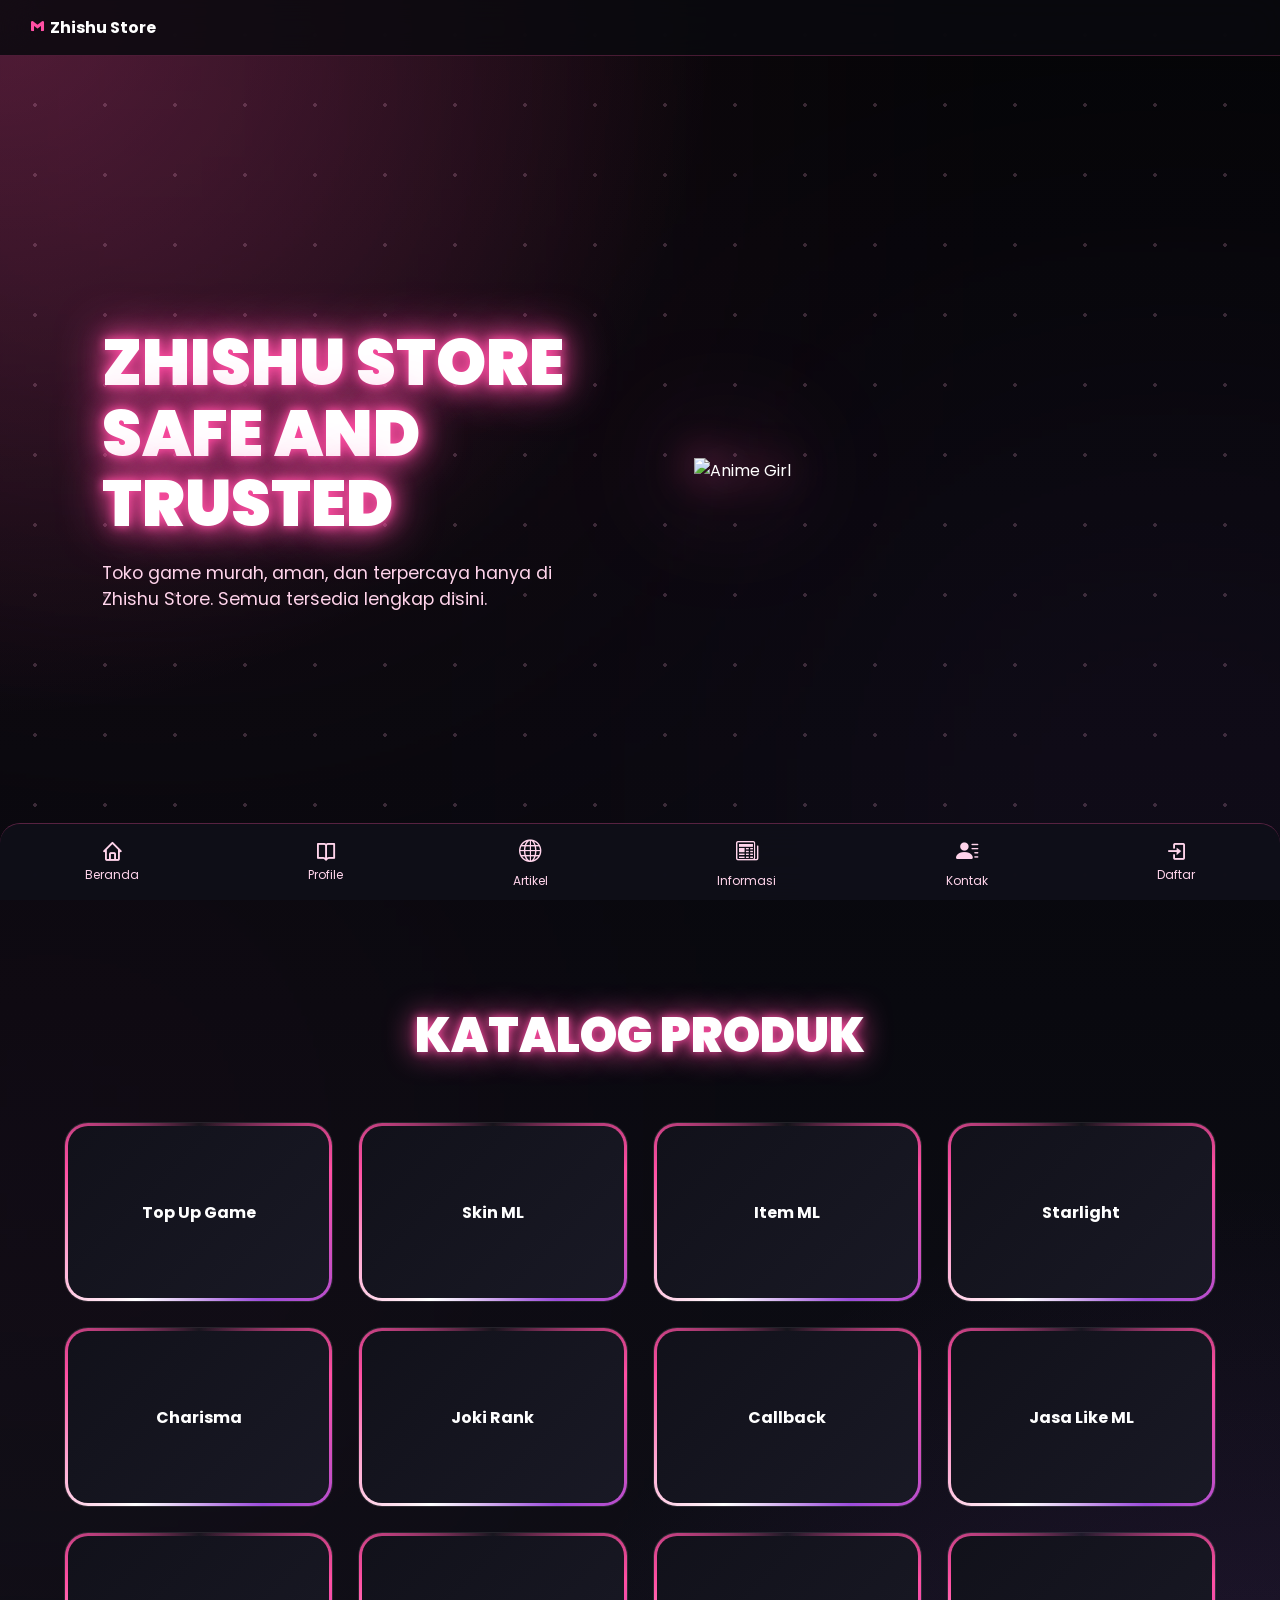
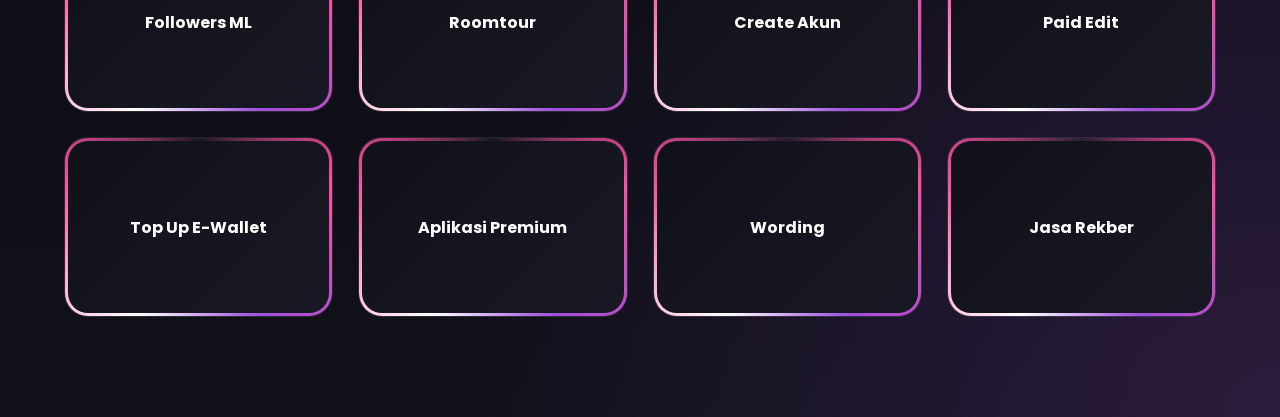
==== public/html/index.html @ 975e471a "Add files via upload" ====
<!-- Html start -->
<!DOCTYPE html>
<html lang="en">

<head>
    <meta name="google-site-verification" content="DuxQyX7RXRY8CChrpbMYSrUmc3bt_smBL58gZCs_ccA" />
    <!-- My-site -->
    <meta charset="UTF-8">
    <meta name="viewport" content="width=device-width, initial-scale=1.0">
    <meta name="description" content="Pondok pesantren tahfidz Al‑Munawwar adalah lembaga pendidikan Islam yang fokus pada hafalan Al-Qur’an dan pembinaan karakter santri.">

    <!-- Box icon cdn -->
    <link rel="stylesheet" href="https://cdn.jsdelivr.net/npm/boxicons@latest/css/boxicons.min.css">
    

    <!-- My title -->
    <title>Zhishu Store</title>

    <!-- AOS Cdn -->
    <link href="https://cdn.jsdelivr.net/npm/aos@2.3.4/dist/aos.css" rel="stylesheet">

    <!-- Link Css -->
    <link rel="stylesheet" href="../css/app.css">
    <link rel="stylesheet" href="../css/style.css">

    <script async src="https://pagead2.googlesyndication.com/pagead/js/adsbygoogle.js?client=ca-pub-1747521992125066"
     crossorigin="anonymous"></script>
     
</head>

<body>
    <!-- Header -->
    <header>
        <!-- contact-head -->
        <div class="contact-head">
            <a data-aos="zoom-in" data-aos-duration="400" href="">
                <i class="bx bxl-gmail"></i>
                <span>Zhishu Store</span>
            </a>
        </div>
    </header>
    <!-- header end -->

    <!-- navbar tablet & mobile start -->
    <div class="navbar-mobile">
        <nav class="nav-mobile">
            <a href="#">
                <i class="bx bx-home"></i>
                <span>Beranda</span>
            </a>
            <a href="" class="nav-profile">
                <i class="bx bx-book-open"></i>
                <span>Profile</span>
            </a>
            <a href="tambahan/artikel.html">
                <i class="bi bi-globe"></i>
                <span>Artikel</span>
            </a>
            <a href="" class="nav-info">
                <i class="bi bi-newspaper"></i>
                <span>Informasi</span>
            </a>
            <a href="tambahan/contact.html">
                <i class="bi bi-person-lines-fill"></i>
                <span>Kontak</span>
            </a>
            <a href="tambahan/register.html">
                <i class="bx bx-log-in"></i>
                <span>Daftar</span>
            </a>
        </nav>
    </div>
    <!-- navbar tablet & mobile end -->

    <!-- modal-profile start -->
    <div class="modal-profile">
        <div class="place">
            <a href="tambahan/struktur.html">Struktur Organisasi</a>
            <a href="tambahan/sejarah.html">Sejarah</a>
            <a href="tambahan/visi.html">Visi dan Misi</a>
            <a href="tambahan/guru.html">Guru dan Staf</a>
        </div>
    </div>
    <!-- modal-profile end -->

    <!-- modal-info start -->
    <div class="modal-info">
        <div class="place">
            <a href="tambahan/agenda.html">Agenda</a>
            <a href="tambahan/pengumuman.html">Pengumuman</a>
            <a href="tambahan/prestasi.html">Prestasi</a>
        </div>
    </div>
    <!-- modal-info end -->

    <!-- content main start -->
    <main>
        <!-- beranda start -->
<section class="beranda">
    <div class="text">
        <div class="place-text">
            <h1 data-aos="fade-up" data-aos-duration="700">
                ZHISHU STORE SAFE AND TRUSTED
            </h1>

            <p data-aos="fade-right" data-aos-duration="700">
                Toko game murah, aman, dan terpercaya hanya di Zhishu Store.
                Semua tersedia lengkap disini.
            </p>
        </div>
    </div>
        <!-- Kanan -->
    <div class="hero-anime" data-aos="fade-left" data-aos-duration="1000">
        <img src="../../assets/bg/WhatsApp Image 2026-06-01 at 14.04.52.jpeg" alt="Anime Girl">
    </div>
</section>

        <!-- tentang kami -->
        <section class="tentang" id="tentang">
            <div class="text-tentang">
                <h1 data-aos="fade-up" data-aos-duration="700">Katalog Produk</h1>
            </div>

            <!-- program -->
            <div class="place-tentang">
                <div data-aos="zoom-in" data-aos-duration="700" class="item">
                    <span>Top Up Game </span>
                </div>
                <div data-aos="zoom-in" data-aos-duration="700" class="item">
                    <span>Skin ML</span>
                </div>
                <div data-aos="zoom-in" data-aos-duration="700" class="item">
                    <span>Item ML</span>
                </div>
                <div data-aos="zoom-in" data-aos-duration="700" class="item">
                    <span>Starlight</span>
                </div>
                <div data-aos="zoom-in" data-aos-duration="700" class="item">
                    <span>Charisma</span>
                </div>
                <div data-aos="zoom-in" data-aos-duration="700" class="item">
                    <span>Joki Rank</span>
                </div>
                <div data-aos="zoom-in" data-aos-duration="700" class="item">
                    <span>Callback</span>
                </div>
                <div data-aos="zoom-in" data-aos-duration="700" class="item">
                    <span>Jasa Like ML</span>
                </div>
                <div data-aos="zoom-in" data-aos-duration="700" class="item">
                    <span>Followers ML</span>
                </div>
                <div data-aos="zoom-in" data-aos-duration="700" class="item">
                    <span>Roomtour</span>
                </div>
                <div data-aos="zoom-in" data-aos-duration="700" class="item">
                    <span>Create Akun</span>
                </div>
                <div data-aos="zoom-in" data-aos-duration="700" class="item">
                    <span>Paid Edit</span>
                </div>
                <div data-aos="zoom-in" data-aos-duration="700" class="item">
                    <span>Top Up E-Wallet</span>
                </div>
                <div data-aos="zoom-in" data-aos-duration="700" class="item">
                    <span>Aplikasi Premium</span>
                </div>
                <div data-aos="zoom-in" data-aos-duration="700" class="item">
                    <span>Wording</span>
                </div>
                <div data-aos="zoom-in" data-aos-duration="700" class="item">
                    <span>Jasa Rekber</span>
                </div>
            </div>            
        </section>
    </main>
    <!-- content main end -->


    <!-- Javascript -->
    <script src="../javascript/script.js"></script>
    <script src="../javascript/content.js"></script>
    <script src="https://cdn.jsdelivr.net/npm/aos@2.3.4/dist/aos.js"></script>
    <script>
        AOS.init();
    </script>
</body>

</html>
<!-- Html end -->
---- public/css/app.css ----
/* Font Merriweather */
@import url('https://fonts.googleapis.com/css2?family=Merriweather:ital,wght@0,300;0,400;0,700;0,900;1,300;1,400;1,700;1,900&display=swap');

/* Bootstrap icons */
@import url("https://cdn.jsdelivr.net/npm/bootstrap-icons@1.11.3/font/bootstrap-icons.min.css");
---- public/css/style.css ----
/* ===================================
   ZHISHU STORE - ANIME GAMER PINK
=================================== */

@import url('https://fonts.googleapis.com/css2?family=Poppins:wght@300;400;500;600;700;800;900&display=swap');

:root{
    --pink:#ff4fa3;
    --pink2:#ff77c8;
    --purple:#9d4edd;
    --dark:#07070c;
    --dark2:#11111a;
    --card:#151520;
    --white:#ffffff;
}

/* RESET */

*{
    margin:0;
    padding:0;
    box-sizing:border-box;
    text-decoration:none;
    list-style:none;
    font-family:'Poppins',sans-serif;
}

html{
    scroll-behavior:smooth;
}

body{
    background:
    radial-gradient(circle at top left,
    rgba(255,79,163,.25),
    transparent 30%),

    radial-gradient(circle at bottom right,
    rgba(157,78,221,.18),
    transparent 35%),

    linear-gradient(
    180deg,
    #050507,
    #09090f,
    #11111a);

    color:white;
    overflow-x:hidden;
}

/* SCROLLBAR */

::-webkit-scrollbar{
    width:8px;
}

::-webkit-scrollbar-thumb{
    background:var(--pink);
    border-radius:20px;
}

::-webkit-scrollbar-track{
    background:#090909;
}

/* HEADER */

header{
    position:fixed;
    top:0;
    width:100%;
    z-index:9999;

    background:
    rgba(10,10,15,.85);

    backdrop-filter:blur(20px);

    border-bottom:
    1px solid rgba(255,79,163,.25);

    padding:15px 30px;
}

.contact-head{
    display:flex;
    align-items:center;
    gap:10px;
}

.contact-head span{
    font-weight:700;
    color:white;
}

.contact-head i{
    color:var(--pink);
}

/* HERO */

.beranda{
    min-height:100vh;

    display:grid;
    grid-template-columns:1fr 1fr;

    align-items:center;
    gap:40px;

    padding:120px 8% 80px;

    position:relative;
    overflow:hidden;
}

/* GLOW KIRI */

.beranda::before{
    content:"";

    position:absolute;

    width:600px;
    height:600px;

    background:var(--pink);

    filter:blur(250px);

    opacity:.18;

    top:-200px;
    left:-150px;

    animation:floatGlow 8s ease-in-out infinite;
}

/* GLOW KANAN */

.beranda::after{
    content:"";

    position:absolute;

    width:500px;
    height:500px;

    background:var(--purple);

    filter:blur(250px);

    opacity:.15;

    right:-150px;
    bottom:-150px;

    animation:floatGlow2 10s ease-in-out infinite;
}

@keyframes floatGlow{
    0%,100%{
        transform:translate(0,0);
    }

    50%{
        transform:translate(40px,-40px);
    }
}

@keyframes floatGlow2{
    0%,100%{
        transform:translate(0,0);
    }

    50%{
        transform:translate(-40px,40px);
    }
}

/* TEXT */

.text{
    position:relative;
    z-index:10;
}

.text h1{
    font-size:4rem;
    line-height:1.1;
    font-weight:900;

    text-transform:uppercase;

    text-shadow:
    0 0 10px var(--pink),
    0 0 25px var(--pink),
    0 0 50px var(--pink);

    animation:titleGlow 2.5s infinite alternate;
}

@keyframes titleGlow{

    from{
        text-shadow:
        0 0 10px var(--pink),
        0 0 25px var(--pink);
    }

    to{
        text-shadow:
        0 0 15px var(--pink),
        0 0 40px var(--pink),
        0 0 70px var(--pink);
    }
}

.text p{
    margin-top:20px;
    color:#ffd4eb;
    font-size:1.1rem;
    max-width:500px;
}

/* HERO IMAGE */

.hero-anime{
    display:flex;
    justify-content:center;
    position:relative;
    z-index:10;
}

.hero-anime img{
    width:100%;
    max-width:450px;

    filter:
    drop-shadow(0 0 20px var(--pink))
    drop-shadow(0 0 60px var(--pink));

    animation:animeFloat 4s ease-in-out infinite;
}

@keyframes animeFloat{

    0%,100%{
        transform:translateY(0px);
    }

    50%{
        transform:translateY(-20px);
    }
}
/* ===================================
   KATALOG PRODUK PREMIUM
=================================== */

.tentang{
    position:relative;
    padding:100px 5%;
    overflow:hidden;
}

.tentang::before{
    content:"";

    position:absolute;

    width:500px;
    height:500px;

    background:var(--pink);

    filter:blur(250px);

    opacity:.08;

    left:-200px;
    top:0;
}

.text-tentang{
    text-align:center;
    margin-bottom:50px;
}

.text-tentang h1{
    font-size:3rem;
    font-weight:900;

    text-transform:uppercase;

    color:white;

    text-shadow:
    0 0 10px var(--pink),
    0 0 30px var(--pink);
}

/* GRID */

.place-tentang{
    display:grid;

    grid-template-columns:
    repeat(auto-fit,minmax(220px,1fr));

    gap:25px;
}

/* CARD */

.place-tentang .item{

    position:relative;

    height:180px;

    display:flex;
    justify-content:center;
    align-items:center;

    text-align:center;

    background:
    linear-gradient(
    145deg,
    rgba(255,255,255,.05),
    rgba(255,255,255,.02));

    border-radius:24px;

    overflow:hidden;

    cursor:pointer;

    transition:.4s;

    backdrop-filter:blur(15px);

    border:
    1px solid rgba(255,255,255,.08);
}

/* BORDER ANIMASI */

.place-tentang .item::before{

    content:"";

    position:absolute;

    width:300%;
    height:300%;

    background:
    conic-gradient(
    transparent,
    var(--pink),
    var(--purple),
    white,
    var(--pink),
    transparent);

    animation:
    spinBorder 5s linear infinite;
}

@keyframes spinBorder{

    from{
        transform:rotate(0deg);
    }

    to{
        transform:rotate(360deg);
    }
}

/* ISI CARD */

.place-tentang .item::after{

    content:"";

    position:absolute;

    inset:3px;

    border-radius:20px;

    background:
    linear-gradient(
    135deg,
    #11111a,
    #191925);

    z-index:1;
}

.place-tentang .item span{

    position:relative;

    z-index:2;

    font-size:1rem;
    font-weight:700;

    color:white;
}

/* HOVER */

.place-tentang .item:hover{

    transform:
    translateY(-12px)
    scale(1.03);

    box-shadow:
    0 0 20px var(--pink),
    0 0 40px var(--pink),
    0 0 80px rgba(255,79,163,.4);
}

/* ===================================
   NAVBAR MOBILE PREMIUM
=================================== */

.navbar-mobile{
    position:fixed;

    bottom:0;
    left:0;
    right:0;

    width:100%;

    z-index:99999;

    background:
    rgba(15,15,25,.95);

    backdrop-filter:blur(20px);

    border-top:
    1px solid rgba(255,79,163,.3);

    border-radius:20px 20px 0 0;

    padding:10px 0;
}

.nav-mobile{
    display:flex;
    justify-content:space-around;
    align-items:center;
}

.nav-mobile a{
    display:flex;
    flex-direction:column;
    align-items:center;

    color:#ffd4eb;

    font-size:.75rem;

    gap:4px;
}

.nav-mobile a i{
    font-size:1.4rem;
}

.nav-mobile a:hover{

    color:var(--pink);

    transform:translateY(-5px);
}

.nav-mobile a:hover i{

    text-shadow:
    0 0 10px var(--pink),
    0 0 25px var(--pink);
}
.modal-profile,
.modal-info{
    display:none;
}

.modal-profile.show,
.modal-info.show{
    display:block;

    position:fixed;

    bottom:80px;
    left:10px;

    z-index:9999;
}
/* ===================================
   SAKURA ANIME
=================================== */

body::after{

    content:"";

    position:fixed;

    inset:0;

    pointer-events:none;

    background-image:
    radial-gradient(
    rgba(255,180,220,.8) 2px,
    transparent 2px);

    background-size:
    70px 70px;

    opacity:.25;

    animation:
    sakuraMove 20s linear infinite;
}

@keyframes sakuraMove{

    from{
        transform:translateY(-100px);
    }

    to{
        transform:translateY(100vh);
    }
}

/* ===================================
   RESPONSIVE
=================================== */

@media(max-width:900px){

    .beranda{

        grid-template-columns:1fr;

        text-align:center;

        gap:20px;
    }

    .text h1{
        font-size:2.8rem;
    }

    .text p{
        margin:auto;
        margin-top:15px;
    }

    .hero-anime img{
        max-width:280px;
    }
}

@media(max-width:480px){

    .text h1{
        font-size:2rem;
    }

    .text p{
        font-size:.9rem;
    }

    .place-tentang{

        grid-template-columns:
        repeat(2,1fr);

        gap:15px;
    }

    .place-tentang .item{
        height:120px;
    }

    .place-tentang .item span{
        font-size:.9rem;
    }
}
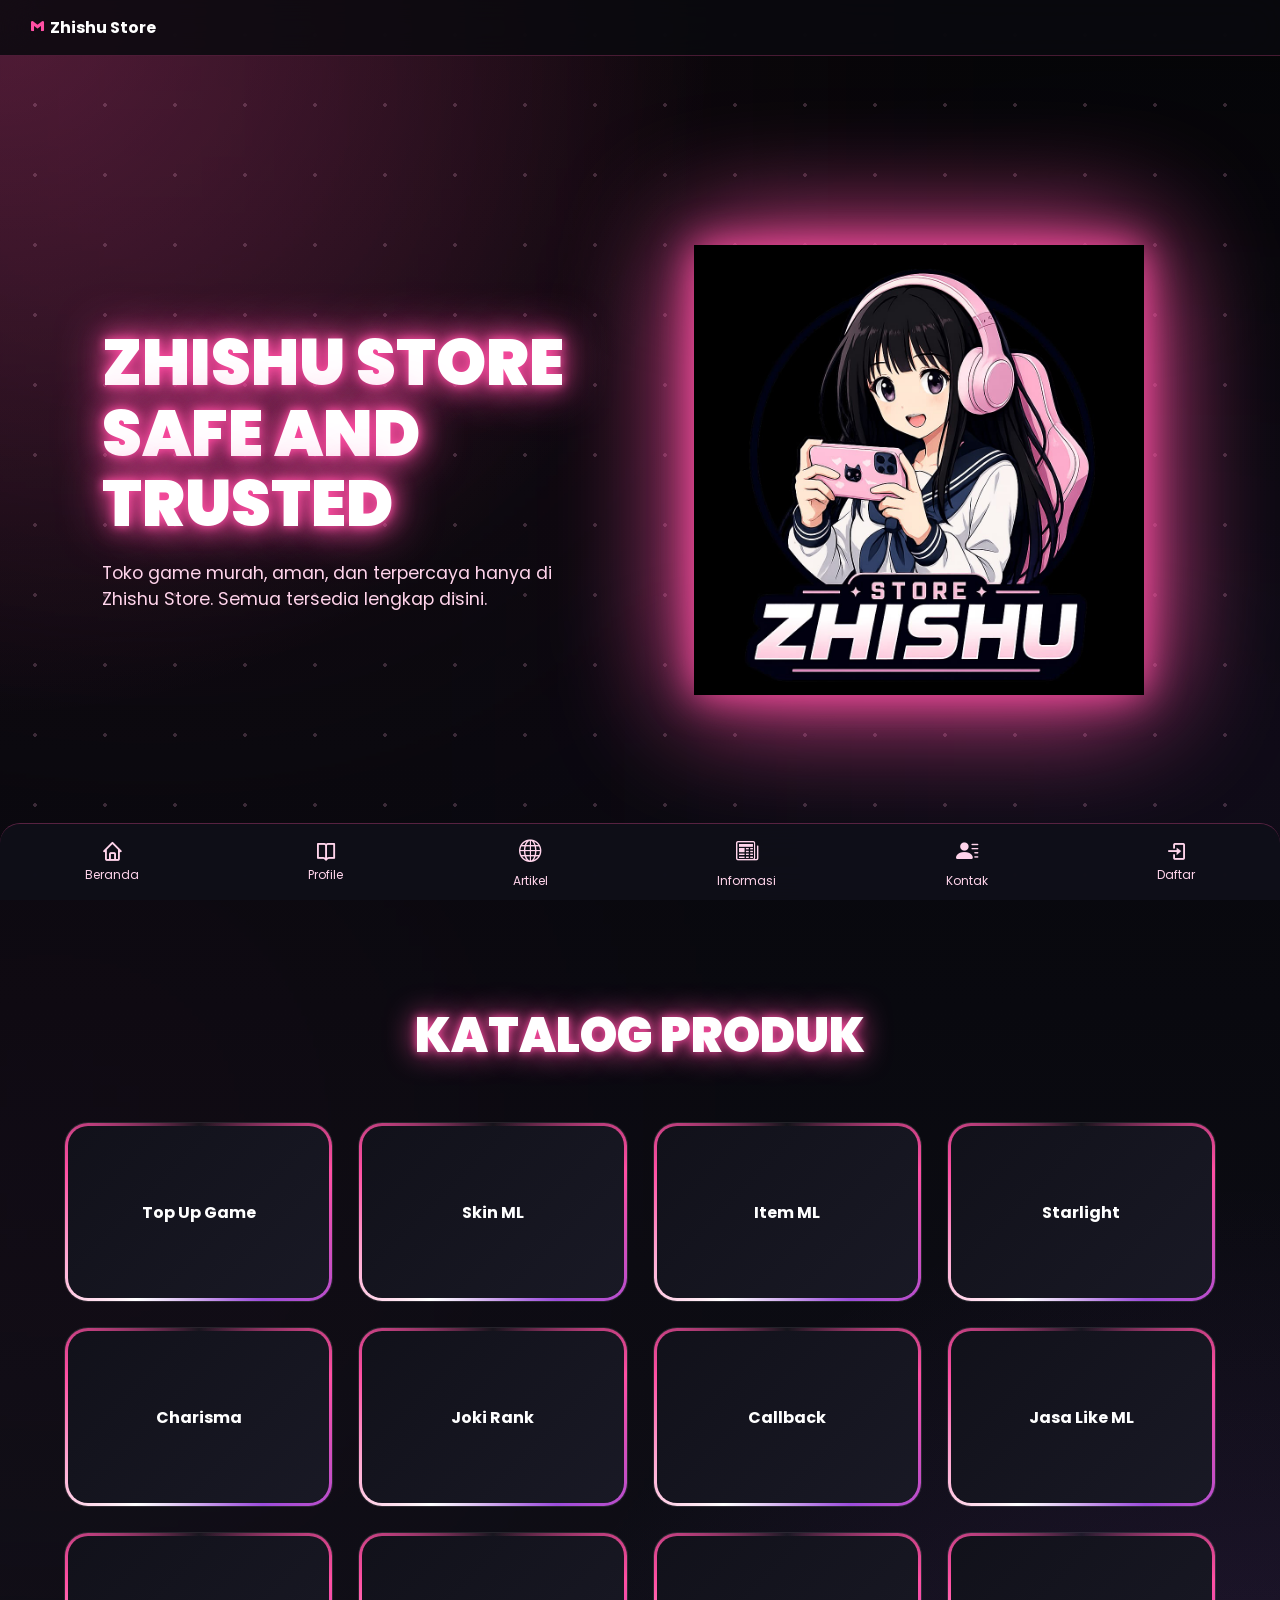
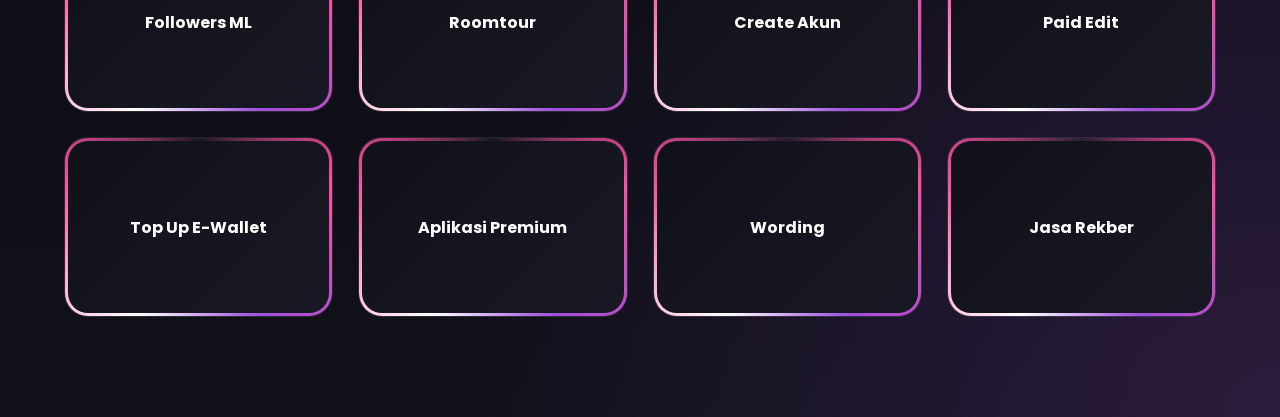
==== commit a971c672: "Update index.html" ====
--- a/public/html/index.html
+++ b/public/html/index.html
@@ -3,11 +3,9 @@
 <html lang="en">
 
 <head>
-    <meta name="google-site-verification" content="DuxQyX7RXRY8CChrpbMYSrUmc3bt_smBL58gZCs_ccA" />
     <!-- My-site -->
     <meta charset="UTF-8">
     <meta name="viewport" content="width=device-width, initial-scale=1.0">
-    <meta name="description" content="Pondok pesantren tahfidz Al‑Munawwar adalah lembaga pendidikan Islam yang fokus pada hafalan Al-Qur’an dan pembinaan karakter santri.">
 
     <!-- Box icon cdn -->
     <link rel="stylesheet" href="https://cdn.jsdelivr.net/npm/boxicons@latest/css/boxicons.min.css">
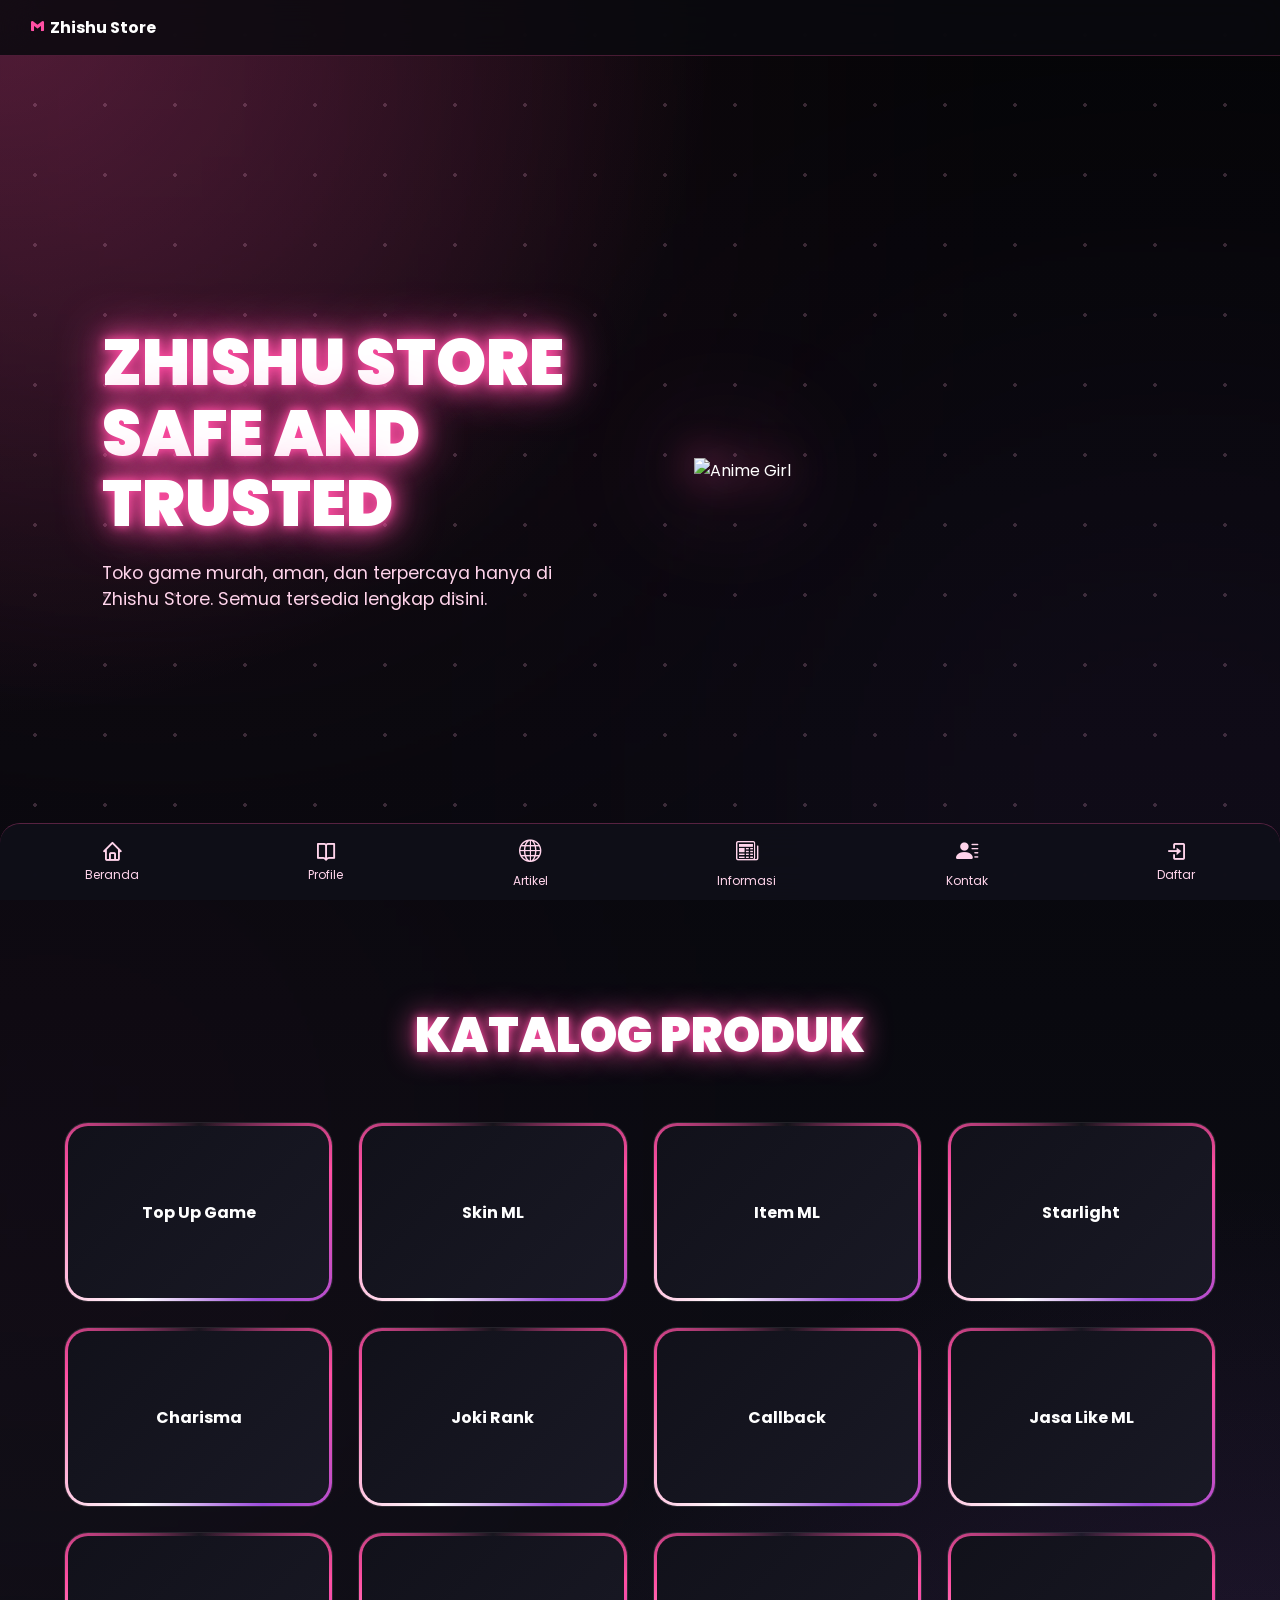
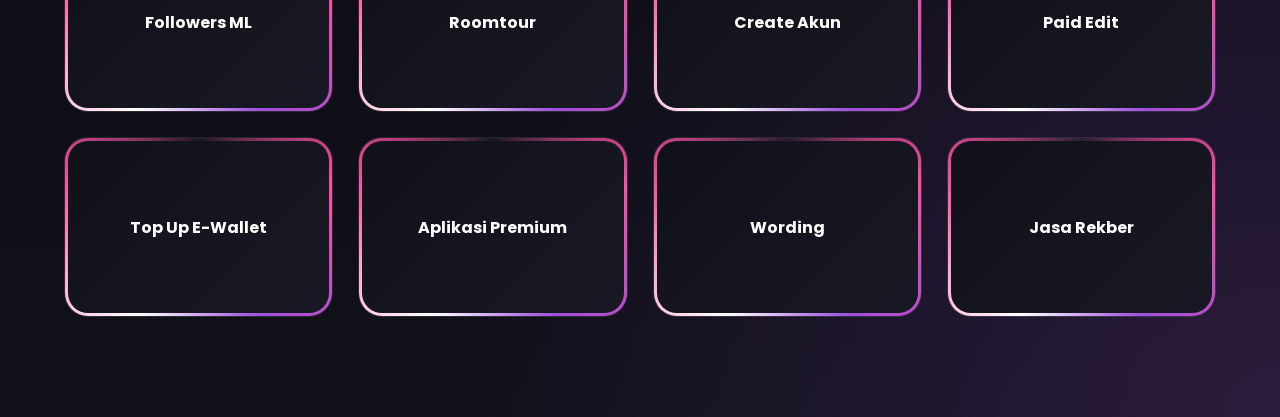
==== commit c16b05a7: "Add files via upload" ====
--- a/public/html/index.html
+++ b/public/html/index.html
@@ -3,9 +3,11 @@
 <html lang="en">
 
 <head>
+    <meta name="google-site-verification" content="DuxQyX7RXRY8CChrpbMYSrUmc3bt_smBL58gZCs_ccA" />
     <!-- My-site -->
     <meta charset="UTF-8">
     <meta name="viewport" content="width=device-width, initial-scale=1.0">
+    <meta name="description" content="Pondok pesantren tahfidz Al‑Munawwar adalah lembaga pendidikan Islam yang fokus pada hafalan Al-Qur’an dan pembinaan karakter santri.">
 
     <!-- Box icon cdn -->
     <link rel="stylesheet" href="https://cdn.jsdelivr.net/npm/boxicons@latest/css/boxicons.min.css">
